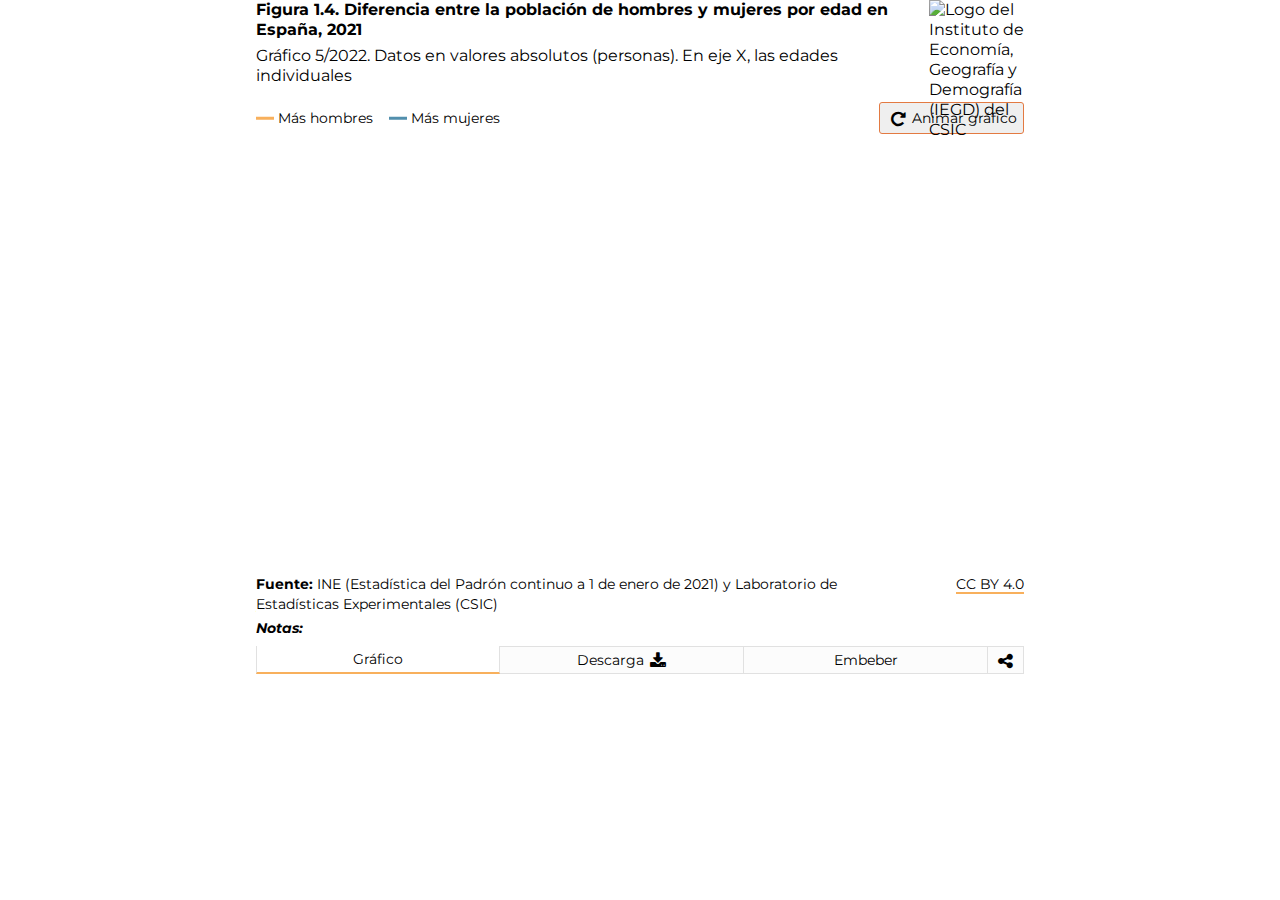
==== docs/index.html @ 50dc1cd7 "Cambio numeración" ====
<!DOCTYPE html><html lang=en><head><meta charset=UTF-8><meta name=viewport content="width=device-width,initial-scale=1,maximum-scale=1"><title>Informe 2022: El perfil de las personas mayores en España</title><meta name=mrf-extractable content=false><meta property=og:image content=""><meta property=og:title content="Informe 2022: El perfil de las personas mayores en España"><meta property=og:description content="Informe 2022: El perfil de las personas mayores en España"><meta property=og:image content=https://raw.githubusercontent.com/CarlosMunozDiazCSIC/informe_perfil_mayores_2022_demografia_1_4/main/pre/cchs.png><link rel=stylesheet href=https://cdnjs.cloudflare.com/ajax/libs/font-awesome/4.7.0/css/font-awesome.min.css><link href="https://fonts.googleapis.com/css2?family=Montserrat:ital,wght@0,100;0,300;0,400;0,500;0,600;0,700;1,300;1,400;1,500;1,600;1,700&display=swap" rel=stylesheet><link href=main.9aab94c2623fbf57d03c.css rel=stylesheet></head><body><div class=container><div class=main><section class="content b-chart active" id=chartBlock><div class=b-title><h1 class=title>Figura 1.4. Diferencia entre la población de hombres y mujeres por edad en España, 2021</h1><h2 class=subtitle>Gráfico 5/2022. Datos en valores absolutos (personas). En eje X, las edades individuales</h2></div><div class=chart__logics><div class=chart__legend><span class="chart__legend--item primary_1">Más hombres</span> <span class="chart__legend--item comp_1">Más mujeres</span></div><div class=chart__animate id=replay><button class="btn btn__animate"><i class="fa fa--share fa-repeat" aria-hidden=true></i> <span>Animar gráfico</span></button></div></div><div class=chart__viz id=chart></div><div class=chart__footer><div class=chart__source><p class=chart__source--data><span>Fuente: </span><span id=data-source>INE (Estadística del Padrón continuo a 1 de enero de 2021)</span> y Laboratorio de Estadísticas Experimentales (CSIC)</p><p class=chart__source--copyright><a class=link href=https://creativecommons.org/licenses/by/4.0/deed.en_US target=_blank>CC BY 4.0</a></p></div><p class=chart__note><span>Notas: </span><span id=data-note></span></p></div><div class=logo><img src=https://raw.githubusercontent.com/CarlosMunozDiazCSIC/informe_perfil_mayores_2022_demografia_1_4/main/pre/iegd_logo.png alt="Logo del Instituto de Economía, Geografía y Demografía (IEGD) del CSIC" width=100% height=100%></div></section><section class="content b-data"><div class=b-title><h1 class=title>Repositorio de código, de datos y posibilidad de descarga como imagen estática</h1></div><p class=text__header>Descarga de datos</p><p class=text__paragraph>Los datos procesados en esta visualización los puede encontrar en <a class=link href=https://github.com/CarlosMunozDiazCSIC/informe_perfil_mayores_2022_demografia_1_4 target=_blank>este repositorio de Github</a>.</p><p class=text__paragraph>Si desea descargarlos, puede hacerlo desde <a class=link href=https://raw.githubusercontent.com/CarlosMunozDiazCSIC/informe_perfil_mayores_2022_demografia_1_4/main/data/diferencias_hombres_mujeres_2021.csv target=_blank>aquí</a>.</p><p class=text__header>Descargar como PNG</p><p class=text__paragraph>También puede descargar el gráfico como una imagen .png haciendo click <button class=btn_share id=pngImage>aquí</button></p><p class=text__paragraph>El gráfico se descargará con los últimos filtros que haya utilizado.</p><p class=text__paragraph>Es conveniente advertir que, tras hacer una modificación de filtros, debe esperar unos segundos (entre 5 Y 10) para que se renderice correctamente el bloque y pueda descargar la imagen de forma satisfactoria.</p></section><section class="content b-iframes"><div class=b-title><h1 class=title>Uso del iframe en sitios web</h1></div><p class=text__header>Embeber iframe con alto dinámico</p><p class=text__paragraph>A la hora de utilizar la visualización dentro de un iframe y poder visualizarla de forma responsiva, este desarrollo se sirve de la librería <a class=link href=http://blog.apps.npr.org/pym.js/ target=_blank>Pym.js</a>, que modifica de forma dinámica la altura de los iframes.</p><p class=text__paragraph>Si su sitio web acepta el uso de librerías de terceros, como es el caso de Pym.js, y desea disponer la opción responsiva de esta visualización, copie el siguiente código:</p><textarea class=text__iframe disabled="" id=iframe-responsive></textarea><p class=text__header>Embeber iframe con alto fijo</p><p class=text__paragraph>Si su sitio web no acepta iframes responsivos, puede utilizar el siguiente código con altura fija. En algunos gráficos del informe (tablas y visualizaciones largas en vertical) es posible que exista scroll vertical al incrustar el iframe en su página web.</p><p class=text__paragraph>Si desea integrar esta visualización en su propia página, puede hacerlo copiando el siguiente código:</p><textarea class=text__iframe disabled="" id=iframe-fixed></textarea></section><section class="content b-rrss"><div class=b-title><h1 class=title>Compartir en redes sociales</h1></div><p class=text__paragraph>Existe la posibilidad de compartir la visualización a través de las redes sociales. Puede hacerlo clicando en alguno de los siguientes iconos:</p><div class=rrss><a href=# class="fa fa-facebook" id=shareFB target=_blank></a> <a href=# class="fa fa-twitter" id=shareTW target=_blank></a> <a href=# class="fa fa-linkedin" id=shareLK target=_blank></a> <a href=# class="fa fa-whatsapp" id=shareWA target=_blank></a></div></section></div><nav class=tabs><ul class=l-tabs><li class="tab active" data-target=b-chart>Gráfico</li><li class=tab data-target=b-data>Descarga&nbsp;<i class="fa fa--share fa-download"></i></li><li class=tab data-target=b-iframes>Embeber</li><li class="tab tab--rrss" data-target=b-rrss><i class="fa fa--share fa-share-alt"></i></li></ul></nav><div class=chart__tooltip id=tooltip><p class=chart__tooltip--title></p><p class=chart__tooltip--text></p></div></div><script src=https://pym.nprapps.org/pym.v1.min.js></script><script>const pymChild=new pym.Child;let isChartActive=!1</script><script src=main.7a04987b11f30f5a6bff.js></script></body></html>
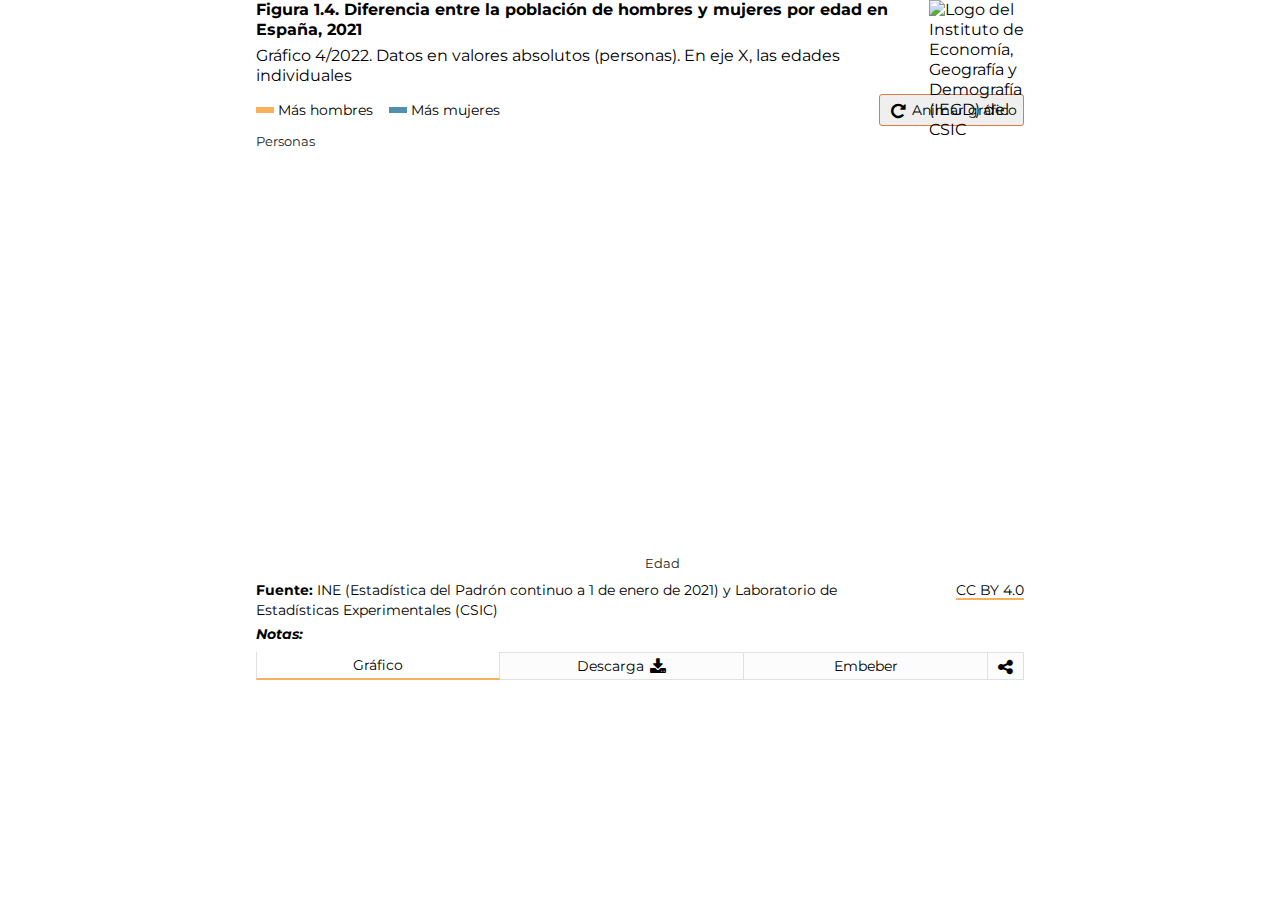
==== commit d5a1eca6: "Primer desarrollo serio terminado" ====
--- a/docs/index.html
+++ b/docs/index.html
@@ -1 +1 @@
-<!DOCTYPE html><html lang=en><head><meta charset=UTF-8><meta name=viewport content="width=device-width,initial-scale=1,maximum-scale=1"><title>Informe 2022: El perfil de las personas mayores en España</title><meta name=mrf-extractable content=false><meta property=og:image content=""><meta property=og:title content="Informe 2022: El perfil de las personas mayores en España"><meta property=og:description content="Informe 2022: El perfil de las personas mayores en España"><meta property=og:image content=https://raw.githubusercontent.com/CarlosMunozDiazCSIC/informe_perfil_mayores_2022_demografia_1_4/main/pre/cchs.png><link rel=stylesheet href=https://cdnjs.cloudflare.com/ajax/libs/font-awesome/4.7.0/css/font-awesome.min.css><link href="https://fonts.googleapis.com/css2?family=Montserrat:ital,wght@0,100;0,300;0,400;0,500;0,600;0,700;1,300;1,400;1,500;1,600;1,700&display=swap" rel=stylesheet><link href=main.9aab94c2623fbf57d03c.css rel=stylesheet></head><body><div class=container><div class=main><section class="content b-chart active" id=chartBlock><div class=b-title><h1 class=title>Figura 1.4. Diferencia entre la población de hombres y mujeres por edad en España, 2021</h1><h2 class=subtitle>Gráfico 5/2022. Datos en valores absolutos (personas). En eje X, las edades individuales</h2></div><div class=chart__logics><div class=chart__legend><span class="chart__legend--item primary_1">Más hombres</span> <span class="chart__legend--item comp_1">Más mujeres</span></div><div class=chart__animate id=replay><button class="btn btn__animate"><i class="fa fa--share fa-repeat" aria-hidden=true></i> <span>Animar gráfico</span></button></div></div><div class=chart__viz id=chart></div><div class=chart__footer><div class=chart__source><p class=chart__source--data><span>Fuente: </span><span id=data-source>INE (Estadística del Padrón continuo a 1 de enero de 2021)</span> y Laboratorio de Estadísticas Experimentales (CSIC)</p><p class=chart__source--copyright><a class=link href=https://creativecommons.org/licenses/by/4.0/deed.en_US target=_blank>CC BY 4.0</a></p></div><p class=chart__note><span>Notas: </span><span id=data-note></span></p></div><div class=logo><img src=https://raw.githubusercontent.com/CarlosMunozDiazCSIC/informe_perfil_mayores_2022_demografia_1_4/main/pre/iegd_logo.png alt="Logo del Instituto de Economía, Geografía y Demografía (IEGD) del CSIC" width=100% height=100%></div></section><section class="content b-data"><div class=b-title><h1 class=title>Repositorio de código, de datos y posibilidad de descarga como imagen estática</h1></div><p class=text__header>Descarga de datos</p><p class=text__paragraph>Los datos procesados en esta visualización los puede encontrar en <a class=link href=https://github.com/CarlosMunozDiazCSIC/informe_perfil_mayores_2022_demografia_1_4 target=_blank>este repositorio de Github</a>.</p><p class=text__paragraph>Si desea descargarlos, puede hacerlo desde <a class=link href=https://raw.githubusercontent.com/CarlosMunozDiazCSIC/informe_perfil_mayores_2022_demografia_1_4/main/data/diferencias_hombres_mujeres_2021.csv target=_blank>aquí</a>.</p><p class=text__header>Descargar como PNG</p><p class=text__paragraph>También puede descargar el gráfico como una imagen .png haciendo click <button class=btn_share id=pngImage>aquí</button></p><p class=text__paragraph>El gráfico se descargará con los últimos filtros que haya utilizado.</p><p class=text__paragraph>Es conveniente advertir que, tras hacer una modificación de filtros, debe esperar unos segundos (entre 5 Y 10) para que se renderice correctamente el bloque y pueda descargar la imagen de forma satisfactoria.</p></section><section class="content b-iframes"><div class=b-title><h1 class=title>Uso del iframe en sitios web</h1></div><p class=text__header>Embeber iframe con alto dinámico</p><p class=text__paragraph>A la hora de utilizar la visualización dentro de un iframe y poder visualizarla de forma responsiva, este desarrollo se sirve de la librería <a class=link href=http://blog.apps.npr.org/pym.js/ target=_blank>Pym.js</a>, que modifica de forma dinámica la altura de los iframes.</p><p class=text__paragraph>Si su sitio web acepta el uso de librerías de terceros, como es el caso de Pym.js, y desea disponer la opción responsiva de esta visualización, copie el siguiente código:</p><textarea class=text__iframe disabled="" id=iframe-responsive></textarea><p class=text__header>Embeber iframe con alto fijo</p><p class=text__paragraph>Si su sitio web no acepta iframes responsivos, puede utilizar el siguiente código con altura fija. En algunos gráficos del informe (tablas y visualizaciones largas en vertical) es posible que exista scroll vertical al incrustar el iframe en su página web.</p><p class=text__paragraph>Si desea integrar esta visualización en su propia página, puede hacerlo copiando el siguiente código:</p><textarea class=text__iframe disabled="" id=iframe-fixed></textarea></section><section class="content b-rrss"><div class=b-title><h1 class=title>Compartir en redes sociales</h1></div><p class=text__paragraph>Existe la posibilidad de compartir la visualización a través de las redes sociales. Puede hacerlo clicando en alguno de los siguientes iconos:</p><div class=rrss><a href=# class="fa fa-facebook" id=shareFB target=_blank></a> <a href=# class="fa fa-twitter" id=shareTW target=_blank></a> <a href=# class="fa fa-linkedin" id=shareLK target=_blank></a> <a href=# class="fa fa-whatsapp" id=shareWA target=_blank></a></div></section></div><nav class=tabs><ul class=l-tabs><li class="tab active" data-target=b-chart>Gráfico</li><li class=tab data-target=b-data>Descarga&nbsp;<i class="fa fa--share fa-download"></i></li><li class=tab data-target=b-iframes>Embeber</li><li class="tab tab--rrss" data-target=b-rrss><i class="fa fa--share fa-share-alt"></i></li></ul></nav><div class=chart__tooltip id=tooltip><p class=chart__tooltip--title></p><p class=chart__tooltip--text></p></div></div><script src=https://pym.nprapps.org/pym.v1.min.js></script><script>const pymChild=new pym.Child;let isChartActive=!1</script><script src=main.7a04987b11f30f5a6bff.js></script></body></html>+<!DOCTYPE html><html lang=en><head><meta charset=UTF-8><meta name=viewport content="width=device-width,initial-scale=1,maximum-scale=1"><title>Informe 2022: El perfil de las personas mayores en España</title><meta name=mrf-extractable content=false><meta property=og:image content=""><meta property=og:title content="Informe 2022: El perfil de las personas mayores en España"><meta property=og:description content="Informe 2022: El perfil de las personas mayores en España"><meta property=og:image content=https://raw.githubusercontent.com/CarlosMunozDiazCSIC/informe_perfil_mayores_2022_demografia_1_4/main/pre/cchs.png><link rel=stylesheet href=https://cdnjs.cloudflare.com/ajax/libs/font-awesome/4.7.0/css/font-awesome.min.css><link href="https://fonts.googleapis.com/css2?family=Montserrat:ital,wght@0,100;0,300;0,400;0,500;0,600;0,700;1,300;1,400;1,500;1,600;1,700&display=swap" rel=stylesheet><link href=main.156cb36bdb3cc5ba8749.css rel=stylesheet></head><body><div class=container><div class=main><section class="content b-chart active" id=chartBlock><div class=b-title><h1 class=title>Figura 1.4. Diferencia entre la población de hombres y mujeres por edad en España, 2021</h1><h2 class=subtitle>Gráfico 4/2022. Datos en valores absolutos (personas). En eje X, las edades individuales</h2></div><div class=chart__logics><div class=chart__legend><span class="chart__legend--item primary_1">Más hombres</span> <span class="chart__legend--item comp_1">Más mujeres</span></div><div class=chart__animate id=replay><button class="btn btn__animate"><i class="fa fa--share fa-repeat" aria-hidden=true></i> <span>Animar gráfico</span></button></div></div><div class=chart__viz><div class=chart--y_text><p class=text__yaxis>Personas</p></div><div class=chart--viz id=chart></div><p class=text__xaxis id=texto-reactivo>Edad</p></div><div class=chart__footer><div class=chart__source><p class=chart__source--data><span>Fuente: </span><span id=data-source>INE (Estadística del Padrón continuo a 1 de enero de 2021)</span> y Laboratorio de Estadísticas Experimentales (CSIC)</p><p class=chart__source--copyright><a class=link href=https://creativecommons.org/licenses/by/4.0/deed.en_US target=_blank>CC BY 4.0</a></p></div><p class=chart__note><span>Notas: </span><span id=data-note></span></p></div><div class=logo><img src=https://raw.githubusercontent.com/CarlosMunozDiazCSIC/informe_perfil_mayores_2022_demografia_1_4/main/pre/iegd_logo.png alt="Logo del Instituto de Economía, Geografía y Demografía (IEGD) del CSIC" width=100% height=100%></div></section><section class="content b-data"><div class=b-title><h1 class=title>Repositorio de código, de datos y posibilidad de descarga como imagen estática</h1></div><p class=text__header>Descarga de datos</p><p class=text__paragraph>Los datos procesados en esta visualización los puede encontrar en <a class=link href=https://github.com/CarlosMunozDiazCSIC/informe_perfil_mayores_2022_demografia_1_4 target=_blank>este repositorio de Github</a>.</p><p class=text__paragraph>Si desea descargarlos, puede hacerlo desde <a class=link href=https://raw.githubusercontent.com/CarlosMunozDiazCSIC/informe_perfil_mayores_2022_demografia_1_4/main/data/diferencias_hombres_mujeres_2021.csv target=_blank>aquí</a>.</p><p class=text__header>Descargar como PNG</p><p class=text__paragraph>También puede descargar el gráfico como una imagen .png haciendo click <button class=btn_share id=pngImage>aquí</button></p><p class=text__paragraph>El gráfico se descargará con los últimos filtros que haya utilizado.</p><p class=text__paragraph>Es conveniente advertir que, tras hacer una modificación de filtros, debe esperar unos segundos (entre 5 Y 10) para que se renderice correctamente el bloque y pueda descargar la imagen de forma satisfactoria.</p></section><section class="content b-iframes"><div class=b-title><h1 class=title>Uso del iframe en sitios web</h1></div><p class=text__header>Embeber iframe con alto dinámico</p><p class=text__paragraph>A la hora de utilizar la visualización dentro de un iframe y poder visualizarla de forma responsiva, este desarrollo se sirve de la librería <a class=link href=http://blog.apps.npr.org/pym.js/ target=_blank>Pym.js</a>, que modifica de forma dinámica la altura de los iframes.</p><p class=text__paragraph>Si su sitio web acepta el uso de librerías de terceros, como es el caso de Pym.js, y desea disponer la opción responsiva de esta visualización, copie el siguiente código:</p><textarea class=text__iframe disabled="" id=iframe-responsive></textarea><p class=text__header>Embeber iframe con alto fijo</p><p class=text__paragraph>Si su sitio web no acepta iframes responsivos, puede utilizar el siguiente código con altura fija. En algunos gráficos del informe (tablas y visualizaciones largas en vertical) es posible que exista scroll vertical al incrustar el iframe en su página web.</p><p class=text__paragraph>Si desea integrar esta visualización en su propia página, puede hacerlo copiando el siguiente código:</p><textarea class=text__iframe disabled="" id=iframe-fixed></textarea></section><section class="content b-rrss"><div class=b-title><h1 class=title>Compartir en redes sociales</h1></div><p class=text__paragraph>Existe la posibilidad de compartir la visualización a través de las redes sociales. Puede hacerlo clicando en alguno de los siguientes iconos:</p><div class=rrss><a href=# class="fa fa-facebook" id=shareFB target=_blank></a> <a href=# class="fa fa-twitter" id=shareTW target=_blank></a> <a href=# class="fa fa-linkedin" id=shareLK target=_blank></a> <a href=# class="fa fa-whatsapp" id=shareWA target=_blank></a></div></section></div><nav class=tabs><ul class=l-tabs><li class="tab active" data-target=b-chart>Gráfico</li><li class=tab data-target=b-data>Descarga&nbsp;<i class="fa fa--share fa-download"></i></li><li class=tab data-target=b-iframes>Embeber</li><li class="tab tab--rrss" data-target=b-rrss><i class="fa fa--share fa-share-alt"></i></li></ul></nav><div class=chart__tooltip id=tooltip></div></div><script src=https://pym.nprapps.org/pym.v1.min.js></script><script>const pymChild=new pym.Child;let isChartActive=!1</script><script src=main.7e42168b0b47eb7a1ad7.js></script></body></html>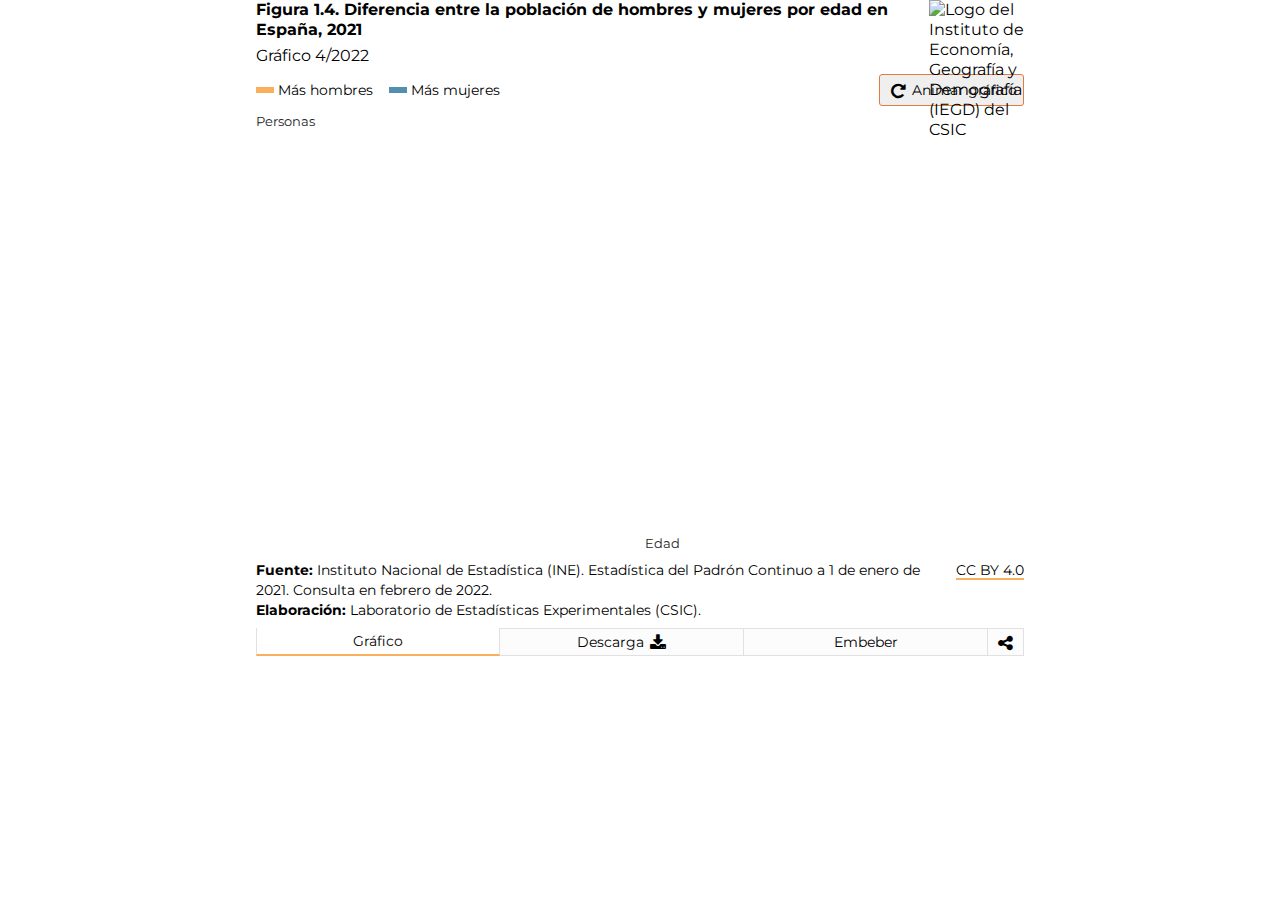
==== commit a90bfcf8: "Mejora en fuente de datos" ====
--- a/docs/index.html
+++ b/docs/index.html
@@ -1 +1 @@
-<!DOCTYPE html><html lang=en><head><meta charset=UTF-8><meta name=viewport content="width=device-width,initial-scale=1,maximum-scale=1"><title>Informe 2022: El perfil de las personas mayores en España</title><meta name=mrf-extractable content=false><meta property=og:image content=""><meta property=og:title content="Informe 2022: El perfil de las personas mayores en España"><meta property=og:description content="Informe 2022: El perfil de las personas mayores en España"><meta property=og:image content=https://raw.githubusercontent.com/CarlosMunozDiazCSIC/informe_perfil_mayores_2022_demografia_1_4/main/pre/cchs.png><link rel=stylesheet href=https://cdnjs.cloudflare.com/ajax/libs/font-awesome/4.7.0/css/font-awesome.min.css><link href="https://fonts.googleapis.com/css2?family=Montserrat:ital,wght@0,100;0,300;0,400;0,500;0,600;0,700;1,300;1,400;1,500;1,600;1,700&display=swap" rel=stylesheet><link href=main.156cb36bdb3cc5ba8749.css rel=stylesheet></head><body><div class=container><div class=main><section class="content b-chart active" id=chartBlock><div class=b-title><h1 class=title>Figura 1.4. Diferencia entre la población de hombres y mujeres por edad en España, 2021</h1><h2 class=subtitle>Gráfico 4/2022. Datos en valores absolutos (personas). En eje X, las edades individuales</h2></div><div class=chart__logics><div class=chart__legend><span class="chart__legend--item primary_1">Más hombres</span> <span class="chart__legend--item comp_1">Más mujeres</span></div><div class=chart__animate id=replay><button class="btn btn__animate"><i class="fa fa--share fa-repeat" aria-hidden=true></i> <span>Animar gráfico</span></button></div></div><div class=chart__viz><div class=chart--y_text><p class=text__yaxis>Personas</p></div><div class=chart--viz id=chart></div><p class=text__xaxis id=texto-reactivo>Edad</p></div><div class=chart__footer><div class=chart__source><p class=chart__source--data><span>Fuente: </span><span id=data-source>INE (Estadística del Padrón continuo a 1 de enero de 2021)</span> y Laboratorio de Estadísticas Experimentales (CSIC)</p><p class=chart__source--copyright><a class=link href=https://creativecommons.org/licenses/by/4.0/deed.en_US target=_blank>CC BY 4.0</a></p></div><p class=chart__note><span>Notas: </span><span id=data-note></span></p></div><div class=logo><img src=https://raw.githubusercontent.com/CarlosMunozDiazCSIC/informe_perfil_mayores_2022_demografia_1_4/main/pre/iegd_logo.png alt="Logo del Instituto de Economía, Geografía y Demografía (IEGD) del CSIC" width=100% height=100%></div></section><section class="content b-data"><div class=b-title><h1 class=title>Repositorio de código, de datos y posibilidad de descarga como imagen estática</h1></div><p class=text__header>Descarga de datos</p><p class=text__paragraph>Los datos procesados en esta visualización los puede encontrar en <a class=link href=https://github.com/CarlosMunozDiazCSIC/informe_perfil_mayores_2022_demografia_1_4 target=_blank>este repositorio de Github</a>.</p><p class=text__paragraph>Si desea descargarlos, puede hacerlo desde <a class=link href=https://raw.githubusercontent.com/CarlosMunozDiazCSIC/informe_perfil_mayores_2022_demografia_1_4/main/data/diferencias_hombres_mujeres_2021.csv target=_blank>aquí</a>.</p><p class=text__header>Descargar como PNG</p><p class=text__paragraph>También puede descargar el gráfico como una imagen .png haciendo click <button class=btn_share id=pngImage>aquí</button></p><p class=text__paragraph>El gráfico se descargará con los últimos filtros que haya utilizado.</p><p class=text__paragraph>Es conveniente advertir que, tras hacer una modificación de filtros, debe esperar unos segundos (entre 5 Y 10) para que se renderice correctamente el bloque y pueda descargar la imagen de forma satisfactoria.</p></section><section class="content b-iframes"><div class=b-title><h1 class=title>Uso del iframe en sitios web</h1></div><p class=text__header>Embeber iframe con alto dinámico</p><p class=text__paragraph>A la hora de utilizar la visualización dentro de un iframe y poder visualizarla de forma responsiva, este desarrollo se sirve de la librería <a class=link href=http://blog.apps.npr.org/pym.js/ target=_blank>Pym.js</a>, que modifica de forma dinámica la altura de los iframes.</p><p class=text__paragraph>Si su sitio web acepta el uso de librerías de terceros, como es el caso de Pym.js, y desea disponer la opción responsiva de esta visualización, copie el siguiente código:</p><textarea class=text__iframe disabled="" id=iframe-responsive></textarea><p class=text__header>Embeber iframe con alto fijo</p><p class=text__paragraph>Si su sitio web no acepta iframes responsivos, puede utilizar el siguiente código con altura fija. En algunos gráficos del informe (tablas y visualizaciones largas en vertical) es posible que exista scroll vertical al incrustar el iframe en su página web.</p><p class=text__paragraph>Si desea integrar esta visualización en su propia página, puede hacerlo copiando el siguiente código:</p><textarea class=text__iframe disabled="" id=iframe-fixed></textarea></section><section class="content b-rrss"><div class=b-title><h1 class=title>Compartir en redes sociales</h1></div><p class=text__paragraph>Existe la posibilidad de compartir la visualización a través de las redes sociales. Puede hacerlo clicando en alguno de los siguientes iconos:</p><div class=rrss><a href=# class="fa fa-facebook" id=shareFB target=_blank></a> <a href=# class="fa fa-twitter" id=shareTW target=_blank></a> <a href=# class="fa fa-linkedin" id=shareLK target=_blank></a> <a href=# class="fa fa-whatsapp" id=shareWA target=_blank></a></div></section></div><nav class=tabs><ul class=l-tabs><li class="tab active" data-target=b-chart>Gráfico</li><li class=tab data-target=b-data>Descarga&nbsp;<i class="fa fa--share fa-download"></i></li><li class=tab data-target=b-iframes>Embeber</li><li class="tab tab--rrss" data-target=b-rrss><i class="fa fa--share fa-share-alt"></i></li></ul></nav><div class=chart__tooltip id=tooltip></div></div><script src=https://pym.nprapps.org/pym.v1.min.js></script><script>const pymChild=new pym.Child;let isChartActive=!1</script><script src=main.7e42168b0b47eb7a1ad7.js></script></body></html>+<!DOCTYPE html><html lang=en><head><meta charset=UTF-8><meta name=viewport content="width=device-width,initial-scale=1,maximum-scale=1"><title>Informe 2022: El perfil de las personas mayores en España</title><meta name=mrf-extractable content=false><meta property=og:image content=""><meta property=og:title content="Informe 2022: El perfil de las personas mayores en España"><meta property=og:description content="Informe 2022: El perfil de las personas mayores en España"><meta property=og:image content=https://raw.githubusercontent.com/CarlosMunozDiazCSIC/informe_perfil_mayores_2022_demografia_1_4/main/pre/iegd_logo.png><link rel=stylesheet href=https://cdnjs.cloudflare.com/ajax/libs/font-awesome/4.7.0/css/font-awesome.min.css><link href="https://fonts.googleapis.com/css2?family=Montserrat:ital,wght@0,100;0,300;0,400;0,500;0,600;0,700;1,300;1,400;1,500;1,600;1,700&display=swap" rel=stylesheet><link href=main.f1216a79fd066b55805c.css rel=stylesheet></head><body><div class=container><div class=main><section class="content b-chart active" id=chartBlock><div class=b-title><h1 class=title>Figura 1.4. Diferencia entre la población de hombres y mujeres por edad en España, 2021</h1><h2 class=subtitle>Gráfico 4/2022</h2></div><div class=chart__logics><div class=chart__legend><span class="chart__legend--item primary_1">Más hombres</span> <span class="chart__legend--item comp_1">Más mujeres</span></div><div class=chart__animate id=replay><button class="btn btn__animate"><i class="fa fa--share fa-repeat" aria-hidden=true></i> <span>Animar gráfico</span></button></div></div><div class=chart__viz><div class=chart--y_text><p class=text__yaxis>Personas</p></div><div class=chart--viz id=chart></div><p class=text__xaxis id=texto-reactivo>Edad</p></div><div class=chart__footer><div class=chart__source><div class=chart__source--info><p class=chart__source--data><span>Fuente: </span>Instituto Nacional de Estadística (INE). Estadística del Padrón Continuo a 1 de enero de 2021. Consulta en febrero de 2022.</p><p class=chart__source--elab><span>Elaboración: </span>Laboratorio de Estadísticas Experimentales (CSIC).</p></div><p class=chart__source--copyright><a class=link href=https://creativecommons.org/licenses/by/4.0/deed.en_US target=_blank>CC BY 4.0</a></p></div></div><div class=logo><img src=https://raw.githubusercontent.com/CarlosMunozDiazCSIC/informe_perfil_mayores_2022_demografia_1_4/main/pre/iegd_logo.png alt="Logo del Instituto de Economía, Geografía y Demografía (IEGD) del CSIC" width=100% height=100%></div></section><section class="content b-data"><div class=b-title><h1 class=title>Repositorio de código, de datos y posibilidad de descarga como imagen estática</h1></div><p class=text__header>Descarga de datos</p><p class=text__paragraph>Los datos procesados en esta visualización los puede encontrar en <a class=link href=https://github.com/CarlosMunozDiazCSIC/informe_perfil_mayores_2022_demografia_1_4 target=_blank>este repositorio de Github</a>.</p><p class=text__paragraph>Si desea descargarlos, puede hacerlo desde <a class=link href=https://raw.githubusercontent.com/CarlosMunozDiazCSIC/informe_perfil_mayores_2022_demografia_1_4/main/data/diferencias_hombres_mujeres_2021.csv target=_blank>aquí</a>.</p><p class=text__header>Descargar como PNG</p><p class=text__paragraph>También puede descargar el gráfico como una imagen .png haciendo click <button class=btn_share id=pngImage>aquí</button></p><p class=text__paragraph>El gráfico se descargará con los últimos filtros que haya utilizado.</p><p class=text__paragraph>Es conveniente advertir que, tras hacer una modificación de filtros, debe esperar unos segundos (entre 6 y 10) para que se renderice correctamente el bloque y pueda descargar la imagen de forma satisfactoria.</p></section><section class="content b-iframes"><div class=b-title><h1 class=title>Uso del iframe en sitios web</h1></div><p class=text__header>Embeber iframe con alto dinámico</p><p class=text__paragraph>A la hora de utilizar la visualización dentro de un iframe y poder visualizarla de forma responsiva, este desarrollo se sirve de la librería <a class=link href=http://blog.apps.npr.org/pym.js/ target=_blank>Pym.js</a>, que modifica de forma dinámica la altura de los iframes.</p><p class=text__paragraph>Si su sitio web acepta el uso de librerías de terceros, como es el caso de Pym.js, y desea disponer la opción responsiva de esta visualización, copie el siguiente código:</p><textarea class=text__iframe disabled="" id=iframe-responsive></textarea><p class=text__header>Embeber iframe con alto fijo</p><p class=text__paragraph>Si su sitio web no acepta iframes responsivos, puede utilizar el siguiente código con altura fija. Es posible que exista scroll vertical al incrustar el iframe en su página web.</p><p class=text__paragraph>Si desea integrar esta visualización en su propia página, puede hacerlo copiando el siguiente código:</p><textarea class=text__iframe disabled="" id=iframe-fixed></textarea></section><section class="content b-rrss"><div class=b-title><h1 class=title>Compartir en redes sociales</h1></div><p class=text__paragraph>Existe la posibilidad de compartir la visualización a través de las redes sociales. Puede hacerlo clicando en alguno de los siguientes iconos:</p><div class=rrss><a href=# class="fa fa-facebook" id=shareFB target=_blank></a> <a href=# class="fa fa-twitter" id=shareTW target=_blank></a> <a href=# class="fa fa-linkedin" id=shareLK target=_blank></a> <a href=# class="fa fa-whatsapp" id=shareWA target=_blank></a></div></section></div><nav class=tabs><ul class=l-tabs><li class="tab active" data-target=b-chart>Gráfico</li><li class=tab data-target=b-data>Descarga&nbsp;<i class="fa fa--share fa-download"></i></li><li class=tab data-target=b-iframes>Embeber</li><li class="tab tab--rrss" data-target=b-rrss><i class="fa fa--share fa-share-alt"></i></li></ul></nav><div class=chart__tooltip id=tooltip></div></div><script src=https://pym.nprapps.org/pym.v1.min.js></script><script>const pymChild=new pym.Child;let isChartActive=!1</script><script src=main.4f32a547432015a99390.js></script></body></html>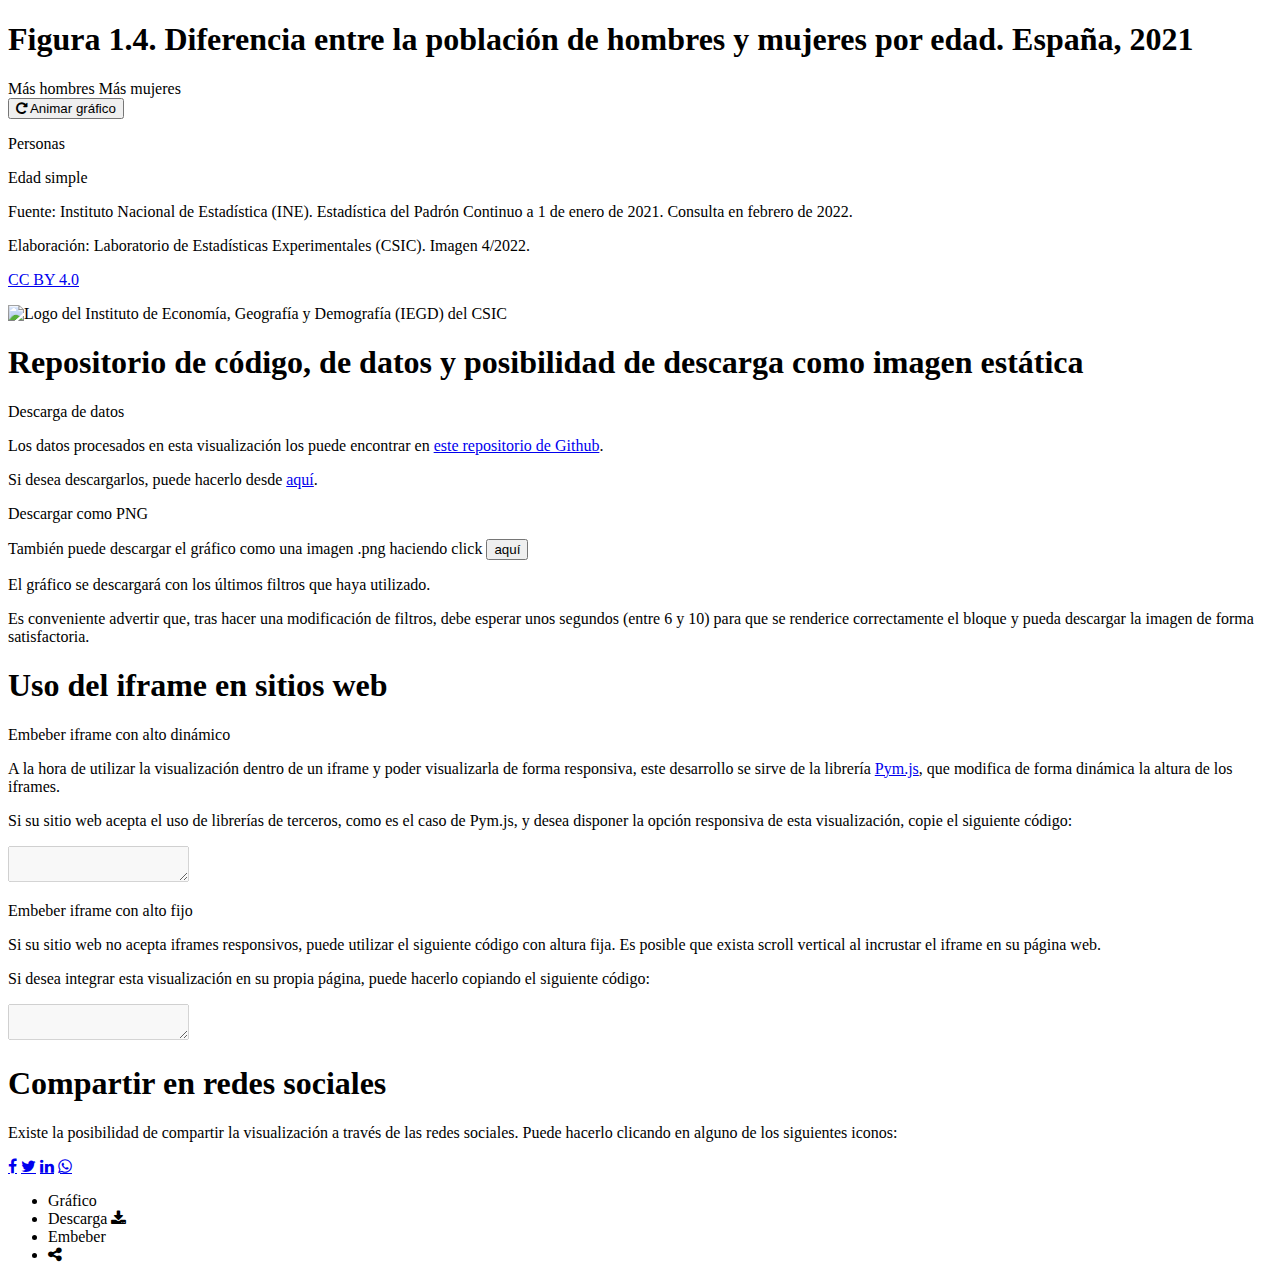
==== commit 0b5c03c2: "Cambio en datos y eje X" ====
--- a/docs/index.html
+++ b/docs/index.html
@@ -1 +1 @@
-<!DOCTYPE html><html lang=en><head><meta charset=UTF-8><meta name=viewport content="width=device-width,initial-scale=1,maximum-scale=1"><title>Informe 2022: El perfil de las personas mayores en España</title><meta name=mrf-extractable content=false><meta property=og:image content=""><meta property=og:title content="Informe 2022: El perfil de las personas mayores en España"><meta property=og:description content="Informe 2022: El perfil de las personas mayores en España"><meta property=og:image content=https://raw.githubusercontent.com/CarlosMunozDiazCSIC/informe_perfil_mayores_2022_demografia_1_4/main/pre/iegd_logo.png><link rel=stylesheet href=https://cdnjs.cloudflare.com/ajax/libs/font-awesome/4.7.0/css/font-awesome.min.css><link href="https://fonts.googleapis.com/css2?family=Montserrat:ital,wght@0,100;0,300;0,400;0,500;0,600;0,700;1,300;1,400;1,500;1,600;1,700&display=swap" rel=stylesheet><link href=main.f1216a79fd066b55805c.css rel=stylesheet></head><body><div class=container><div class=main><section class="content b-chart active" id=chartBlock><div class=b-title><h1 class=title>Figura 1.4. Diferencia entre la población de hombres y mujeres por edad en España, 2021</h1><h2 class=subtitle>Gráfico 4/2022</h2></div><div class=chart__logics><div class=chart__legend><span class="chart__legend--item primary_1">Más hombres</span> <span class="chart__legend--item comp_1">Más mujeres</span></div><div class=chart__animate id=replay><button class="btn btn__animate"><i class="fa fa--share fa-repeat" aria-hidden=true></i> <span>Animar gráfico</span></button></div></div><div class=chart__viz><div class=chart--y_text><p class=text__yaxis>Personas</p></div><div class=chart--viz id=chart></div><p class=text__xaxis id=texto-reactivo>Edad</p></div><div class=chart__footer><div class=chart__source><div class=chart__source--info><p class=chart__source--data><span>Fuente: </span>Instituto Nacional de Estadística (INE). Estadística del Padrón Continuo a 1 de enero de 2021. Consulta en febrero de 2022.</p><p class=chart__source--elab><span>Elaboración: </span>Laboratorio de Estadísticas Experimentales (CSIC).</p></div><p class=chart__source--copyright><a class=link href=https://creativecommons.org/licenses/by/4.0/deed.en_US target=_blank>CC BY 4.0</a></p></div></div><div class=logo><img src=https://raw.githubusercontent.com/CarlosMunozDiazCSIC/informe_perfil_mayores_2022_demografia_1_4/main/pre/iegd_logo.png alt="Logo del Instituto de Economía, Geografía y Demografía (IEGD) del CSIC" width=100% height=100%></div></section><section class="content b-data"><div class=b-title><h1 class=title>Repositorio de código, de datos y posibilidad de descarga como imagen estática</h1></div><p class=text__header>Descarga de datos</p><p class=text__paragraph>Los datos procesados en esta visualización los puede encontrar en <a class=link href=https://github.com/CarlosMunozDiazCSIC/informe_perfil_mayores_2022_demografia_1_4 target=_blank>este repositorio de Github</a>.</p><p class=text__paragraph>Si desea descargarlos, puede hacerlo desde <a class=link href=https://raw.githubusercontent.com/CarlosMunozDiazCSIC/informe_perfil_mayores_2022_demografia_1_4/main/data/diferencias_hombres_mujeres_2021.csv target=_blank>aquí</a>.</p><p class=text__header>Descargar como PNG</p><p class=text__paragraph>También puede descargar el gráfico como una imagen .png haciendo click <button class=btn_share id=pngImage>aquí</button></p><p class=text__paragraph>El gráfico se descargará con los últimos filtros que haya utilizado.</p><p class=text__paragraph>Es conveniente advertir que, tras hacer una modificación de filtros, debe esperar unos segundos (entre 6 y 10) para que se renderice correctamente el bloque y pueda descargar la imagen de forma satisfactoria.</p></section><section class="content b-iframes"><div class=b-title><h1 class=title>Uso del iframe en sitios web</h1></div><p class=text__header>Embeber iframe con alto dinámico</p><p class=text__paragraph>A la hora de utilizar la visualización dentro de un iframe y poder visualizarla de forma responsiva, este desarrollo se sirve de la librería <a class=link href=http://blog.apps.npr.org/pym.js/ target=_blank>Pym.js</a>, que modifica de forma dinámica la altura de los iframes.</p><p class=text__paragraph>Si su sitio web acepta el uso de librerías de terceros, como es el caso de Pym.js, y desea disponer la opción responsiva de esta visualización, copie el siguiente código:</p><textarea class=text__iframe disabled="" id=iframe-responsive></textarea><p class=text__header>Embeber iframe con alto fijo</p><p class=text__paragraph>Si su sitio web no acepta iframes responsivos, puede utilizar el siguiente código con altura fija. Es posible que exista scroll vertical al incrustar el iframe en su página web.</p><p class=text__paragraph>Si desea integrar esta visualización en su propia página, puede hacerlo copiando el siguiente código:</p><textarea class=text__iframe disabled="" id=iframe-fixed></textarea></section><section class="content b-rrss"><div class=b-title><h1 class=title>Compartir en redes sociales</h1></div><p class=text__paragraph>Existe la posibilidad de compartir la visualización a través de las redes sociales. Puede hacerlo clicando en alguno de los siguientes iconos:</p><div class=rrss><a href=# class="fa fa-facebook" id=shareFB target=_blank></a> <a href=# class="fa fa-twitter" id=shareTW target=_blank></a> <a href=# class="fa fa-linkedin" id=shareLK target=_blank></a> <a href=# class="fa fa-whatsapp" id=shareWA target=_blank></a></div></section></div><nav class=tabs><ul class=l-tabs><li class="tab active" data-target=b-chart>Gráfico</li><li class=tab data-target=b-data>Descarga&nbsp;<i class="fa fa--share fa-download"></i></li><li class=tab data-target=b-iframes>Embeber</li><li class="tab tab--rrss" data-target=b-rrss><i class="fa fa--share fa-share-alt"></i></li></ul></nav><div class=chart__tooltip id=tooltip></div></div><script src=https://pym.nprapps.org/pym.v1.min.js></script><script>const pymChild=new pym.Child;let isChartActive=!1</script><script src=main.4f32a547432015a99390.js></script></body></html>+<!DOCTYPE html><html lang=en><head><meta charset=UTF-8><meta name=viewport content="width=device-width,initial-scale=1,maximum-scale=1"><title>Informe 2022: El perfil de las personas mayores en España</title><meta name=mrf-extractable content=false><meta property=og:image content=""><meta property=og:title content="Informe 2022: El perfil de las personas mayores en España"><meta property=og:description content="Informe 2022: El perfil de las personas mayores en España"><meta property=og:image content=https://raw.githubusercontent.com/CarlosMunozDiazCSIC/informe_perfil_mayores_2022_demografia_1_4/main/pre/iegd_logo.png><link rel=stylesheet href=https://cdnjs.cloudflare.com/ajax/libs/font-awesome/4.7.0/css/font-awesome.min.css><link href="https://fonts.googleapis.com/css2?family=Montserrat:ital,wght@0,100;0,300;0,400;0,500;0,600;0,700;1,300;1,400;1,500;1,600;1,700&display=swap" rel=stylesheet><link href=main.0bd0bcd4acb2b0ab6783.css rel=stylesheet></head><body><div class=container><div class=main><section class="content b-chart active" id=chartBlock><div class=b-title><h1 class=title>Figura 1.4. Diferencia entre la población de hombres y mujeres por edad. España, 2021</h1><h2 class=subtitle></h2></div><div class=chart__logics><div class=chart__legend><span class="chart__legend--item primary_1">Más hombres</span> <span class="chart__legend--item comp_1">Más mujeres</span></div><div class=chart__animate id=replay><button class="btn btn__animate"><i class="fa fa--share fa-repeat" aria-hidden=true></i> <span>Animar gráfico</span></button></div></div><div class=chart__viz><div class=chart--y_text><p class=text__yaxis>Personas</p></div><div class=chart--viz id=chart></div><p class=text__xaxis id=texto-reactivo>Edad simple</p></div><div class=chart__footer><div class=chart__source><div class=chart__source--info><p class=chart__source--data><span>Fuente: </span>Instituto Nacional de Estadística (INE). Estadística del Padrón Continuo a 1 de enero de 2021. Consulta en febrero de 2022.</p><p class=chart__source--elab><span>Elaboración: </span>Laboratorio de Estadísticas Experimentales (CSIC). Imagen 4/2022.</p></div><p class=chart__source--copyright><a class=link href=https://creativecommons.org/licenses/by/4.0/deed.en_US target=_blank>CC BY 4.0</a></p></div></div><div class=logo><img src=https://raw.githubusercontent.com/CarlosMunozDiazCSIC/informe_perfil_mayores_2022_demografia_1_4/main/pre/iegd_logo.png alt="Logo del Instituto de Economía, Geografía y Demografía (IEGD) del CSIC" width=100% height=100%></div></section><section class="content b-data"><div class=b-title><h1 class=title>Repositorio de código, de datos y posibilidad de descarga como imagen estática</h1></div><p class=text__header>Descarga de datos</p><p class=text__paragraph>Los datos procesados en esta visualización los puede encontrar en <a class=link href=https://github.com/CarlosMunozDiazCSIC/informe_perfil_mayores_2022_demografia_1_4 target=_blank>este repositorio de Github</a>.</p><p class=text__paragraph>Si desea descargarlos, puede hacerlo desde <a class=link href=https://raw.githubusercontent.com/CarlosMunozDiazCSIC/informe_perfil_mayores_2022_demografia_1_4/main/data/diferencias_hombres_mujeres_2021.csv target=_blank>aquí</a>.</p><p class=text__header>Descargar como PNG</p><p class=text__paragraph>También puede descargar el gráfico como una imagen .png haciendo click <button class=btn_share id=pngImage>aquí</button></p><p class=text__paragraph>El gráfico se descargará con los últimos filtros que haya utilizado.</p><p class=text__paragraph>Es conveniente advertir que, tras hacer una modificación de filtros, debe esperar unos segundos (entre 6 y 10) para que se renderice correctamente el bloque y pueda descargar la imagen de forma satisfactoria.</p></section><section class="content b-iframes"><div class=b-title><h1 class=title>Uso del iframe en sitios web</h1></div><p class=text__header>Embeber iframe con alto dinámico</p><p class=text__paragraph>A la hora de utilizar la visualización dentro de un iframe y poder visualizarla de forma responsiva, este desarrollo se sirve de la librería <a class=link href=http://blog.apps.npr.org/pym.js/ target=_blank>Pym.js</a>, que modifica de forma dinámica la altura de los iframes.</p><p class=text__paragraph>Si su sitio web acepta el uso de librerías de terceros, como es el caso de Pym.js, y desea disponer la opción responsiva de esta visualización, copie el siguiente código:</p><textarea class=text__iframe disabled="" id=iframe-responsive></textarea><p class=text__header>Embeber iframe con alto fijo</p><p class=text__paragraph>Si su sitio web no acepta iframes responsivos, puede utilizar el siguiente código con altura fija. Es posible que exista scroll vertical al incrustar el iframe en su página web.</p><p class=text__paragraph>Si desea integrar esta visualización en su propia página, puede hacerlo copiando el siguiente código:</p><textarea class=text__iframe disabled="" id=iframe-fixed></textarea></section><section class="content b-rrss"><div class=b-title><h1 class=title>Compartir en redes sociales</h1></div><p class=text__paragraph>Existe la posibilidad de compartir la visualización a través de las redes sociales. Puede hacerlo clicando en alguno de los siguientes iconos:</p><div class=rrss><a href=# class="fa fa-facebook" id=shareFB target=_blank></a> <a href=# class="fa fa-twitter" id=shareTW target=_blank></a> <a href=# class="fa fa-linkedin" id=shareLK target=_blank></a> <a href=# class="fa fa-whatsapp" id=shareWA target=_blank></a></div></section></div><nav class=tabs><ul class=l-tabs><li class="tab active" data-target=b-chart>Gráfico</li><li class=tab data-target=b-data>Descarga&nbsp;<i class="fa fa--share fa-download"></i></li><li class=tab data-target=b-iframes>Embeber</li><li class="tab tab--rrss" data-target=b-rrss><i class="fa fa--share fa-share-alt"></i></li></ul></nav><div class=chart__tooltip id=tooltip></div></div><script src=https://pym.nprapps.org/pym.v1.min.js></script><script>const pymChild=new pym.Child;let isChartActive=!1</script><script src=main.d97ab653d9d854e424ac.js></script></body></html>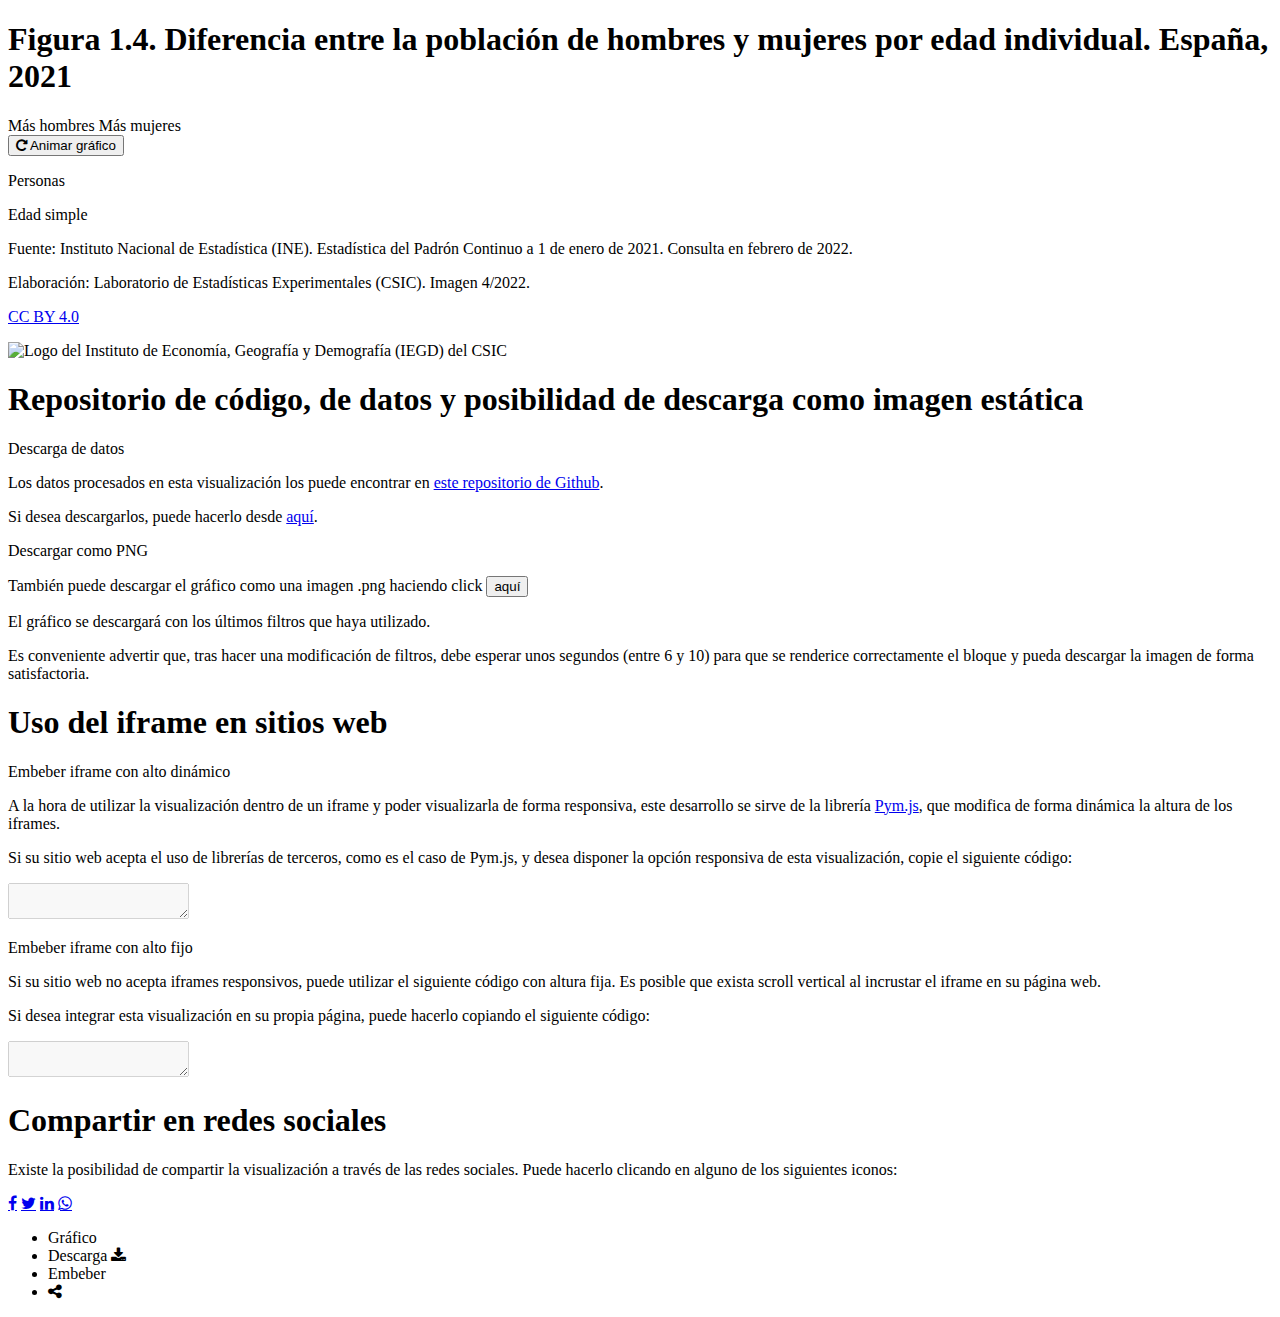
==== commit 4532056d: "Cambio en título" ====
--- a/docs/index.html
+++ b/docs/index.html
@@ -1 +1 @@
-<!DOCTYPE html><html lang=en><head><meta charset=UTF-8><meta name=viewport content="width=device-width,initial-scale=1,maximum-scale=1"><title>Informe 2022: El perfil de las personas mayores en España</title><meta name=mrf-extractable content=false><meta property=og:image content=""><meta property=og:title content="Informe 2022: El perfil de las personas mayores en España"><meta property=og:description content="Informe 2022: El perfil de las personas mayores en España"><meta property=og:image content=https://raw.githubusercontent.com/CarlosMunozDiazCSIC/informe_perfil_mayores_2022_demografia_1_4/main/pre/iegd_logo.png><link rel=stylesheet href=https://cdnjs.cloudflare.com/ajax/libs/font-awesome/4.7.0/css/font-awesome.min.css><link href="https://fonts.googleapis.com/css2?family=Montserrat:ital,wght@0,100;0,300;0,400;0,500;0,600;0,700;1,300;1,400;1,500;1,600;1,700&display=swap" rel=stylesheet><link href=main.0bd0bcd4acb2b0ab6783.css rel=stylesheet></head><body><div class=container><div class=main><section class="content b-chart active" id=chartBlock><div class=b-title><h1 class=title>Figura 1.4. Diferencia entre la población de hombres y mujeres por edad. España, 2021</h1><h2 class=subtitle></h2></div><div class=chart__logics><div class=chart__legend><span class="chart__legend--item primary_1">Más hombres</span> <span class="chart__legend--item comp_1">Más mujeres</span></div><div class=chart__animate id=replay><button class="btn btn__animate"><i class="fa fa--share fa-repeat" aria-hidden=true></i> <span>Animar gráfico</span></button></div></div><div class=chart__viz><div class=chart--y_text><p class=text__yaxis>Personas</p></div><div class=chart--viz id=chart></div><p class=text__xaxis id=texto-reactivo>Edad simple</p></div><div class=chart__footer><div class=chart__source><div class=chart__source--info><p class=chart__source--data><span>Fuente: </span>Instituto Nacional de Estadística (INE). Estadística del Padrón Continuo a 1 de enero de 2021. Consulta en febrero de 2022.</p><p class=chart__source--elab><span>Elaboración: </span>Laboratorio de Estadísticas Experimentales (CSIC). Imagen 4/2022.</p></div><p class=chart__source--copyright><a class=link href=https://creativecommons.org/licenses/by/4.0/deed.en_US target=_blank>CC BY 4.0</a></p></div></div><div class=logo><img src=https://raw.githubusercontent.com/CarlosMunozDiazCSIC/informe_perfil_mayores_2022_demografia_1_4/main/pre/iegd_logo.png alt="Logo del Instituto de Economía, Geografía y Demografía (IEGD) del CSIC" width=100% height=100%></div></section><section class="content b-data"><div class=b-title><h1 class=title>Repositorio de código, de datos y posibilidad de descarga como imagen estática</h1></div><p class=text__header>Descarga de datos</p><p class=text__paragraph>Los datos procesados en esta visualización los puede encontrar en <a class=link href=https://github.com/CarlosMunozDiazCSIC/informe_perfil_mayores_2022_demografia_1_4 target=_blank>este repositorio de Github</a>.</p><p class=text__paragraph>Si desea descargarlos, puede hacerlo desde <a class=link href=https://raw.githubusercontent.com/CarlosMunozDiazCSIC/informe_perfil_mayores_2022_demografia_1_4/main/data/diferencias_hombres_mujeres_2021.csv target=_blank>aquí</a>.</p><p class=text__header>Descargar como PNG</p><p class=text__paragraph>También puede descargar el gráfico como una imagen .png haciendo click <button class=btn_share id=pngImage>aquí</button></p><p class=text__paragraph>El gráfico se descargará con los últimos filtros que haya utilizado.</p><p class=text__paragraph>Es conveniente advertir que, tras hacer una modificación de filtros, debe esperar unos segundos (entre 6 y 10) para que se renderice correctamente el bloque y pueda descargar la imagen de forma satisfactoria.</p></section><section class="content b-iframes"><div class=b-title><h1 class=title>Uso del iframe en sitios web</h1></div><p class=text__header>Embeber iframe con alto dinámico</p><p class=text__paragraph>A la hora de utilizar la visualización dentro de un iframe y poder visualizarla de forma responsiva, este desarrollo se sirve de la librería <a class=link href=http://blog.apps.npr.org/pym.js/ target=_blank>Pym.js</a>, que modifica de forma dinámica la altura de los iframes.</p><p class=text__paragraph>Si su sitio web acepta el uso de librerías de terceros, como es el caso de Pym.js, y desea disponer la opción responsiva de esta visualización, copie el siguiente código:</p><textarea class=text__iframe disabled="" id=iframe-responsive></textarea><p class=text__header>Embeber iframe con alto fijo</p><p class=text__paragraph>Si su sitio web no acepta iframes responsivos, puede utilizar el siguiente código con altura fija. Es posible que exista scroll vertical al incrustar el iframe en su página web.</p><p class=text__paragraph>Si desea integrar esta visualización en su propia página, puede hacerlo copiando el siguiente código:</p><textarea class=text__iframe disabled="" id=iframe-fixed></textarea></section><section class="content b-rrss"><div class=b-title><h1 class=title>Compartir en redes sociales</h1></div><p class=text__paragraph>Existe la posibilidad de compartir la visualización a través de las redes sociales. Puede hacerlo clicando en alguno de los siguientes iconos:</p><div class=rrss><a href=# class="fa fa-facebook" id=shareFB target=_blank></a> <a href=# class="fa fa-twitter" id=shareTW target=_blank></a> <a href=# class="fa fa-linkedin" id=shareLK target=_blank></a> <a href=# class="fa fa-whatsapp" id=shareWA target=_blank></a></div></section></div><nav class=tabs><ul class=l-tabs><li class="tab active" data-target=b-chart>Gráfico</li><li class=tab data-target=b-data>Descarga&nbsp;<i class="fa fa--share fa-download"></i></li><li class=tab data-target=b-iframes>Embeber</li><li class="tab tab--rrss" data-target=b-rrss><i class="fa fa--share fa-share-alt"></i></li></ul></nav><div class=chart__tooltip id=tooltip></div></div><script src=https://pym.nprapps.org/pym.v1.min.js></script><script>const pymChild=new pym.Child;let isChartActive=!1</script><script src=main.d97ab653d9d854e424ac.js></script></body></html>+<!DOCTYPE html><html lang=en><head><meta charset=UTF-8><meta name=viewport content="width=device-width,initial-scale=1,maximum-scale=1"><title>Informe 2022: El perfil de las personas mayores en España</title><meta name=mrf-extractable content=false><meta property=og:image content=""><meta property=og:title content="Informe 2022: El perfil de las personas mayores en España"><meta property=og:description content="Informe 2022: El perfil de las personas mayores en España"><meta property=og:image content=https://raw.githubusercontent.com/CarlosMunozDiazCSIC/informe_perfil_mayores_2022_demografia_1_4/main/pre/iegd_logo.png><link rel=stylesheet href=https://cdnjs.cloudflare.com/ajax/libs/font-awesome/4.7.0/css/font-awesome.min.css><link href="https://fonts.googleapis.com/css2?family=Montserrat:ital,wght@0,100;0,300;0,400;0,500;0,600;0,700;1,300;1,400;1,500;1,600;1,700&display=swap" rel=stylesheet><link href=main.0bd0bcd4acb2b0ab6783.css rel=stylesheet></head><body><div class=container><div class=main><section class="content b-chart active" id=chartBlock><div class=b-title><h1 class=title>Figura 1.4. Diferencia entre la población de hombres y mujeres por edad individual. España, 2021</h1><h2 class=subtitle></h2></div><div class=chart__logics><div class=chart__legend><span class="chart__legend--item primary_1">Más hombres</span> <span class="chart__legend--item comp_1">Más mujeres</span></div><div class=chart__animate id=replay><button class="btn btn__animate"><i class="fa fa--share fa-repeat" aria-hidden=true></i> <span>Animar gráfico</span></button></div></div><div class=chart__viz><div class=chart--y_text><p class=text__yaxis>Personas</p></div><div class=chart--viz id=chart></div><p class=text__xaxis id=texto-reactivo>Edad simple</p></div><div class=chart__footer><div class=chart__source><div class=chart__source--info><p class=chart__source--data><span>Fuente: </span>Instituto Nacional de Estadística (INE). Estadística del Padrón Continuo a 1 de enero de 2021. Consulta en febrero de 2022.</p><p class=chart__source--elab><span>Elaboración: </span>Laboratorio de Estadísticas Experimentales (CSIC). Imagen 4/2022.</p></div><p class=chart__source--copyright><a class=link href=https://creativecommons.org/licenses/by/4.0/deed.en_US target=_blank>CC BY 4.0</a></p></div></div><div class=logo><img src=https://raw.githubusercontent.com/CarlosMunozDiazCSIC/informe_perfil_mayores_2022_demografia_1_4/main/pre/iegd_logo.png alt="Logo del Instituto de Economía, Geografía y Demografía (IEGD) del CSIC" width=100% height=100%></div></section><section class="content b-data"><div class=b-title><h1 class=title>Repositorio de código, de datos y posibilidad de descarga como imagen estática</h1></div><p class=text__header>Descarga de datos</p><p class=text__paragraph>Los datos procesados en esta visualización los puede encontrar en <a class=link href=https://github.com/CarlosMunozDiazCSIC/informe_perfil_mayores_2022_demografia_1_4 target=_blank>este repositorio de Github</a>.</p><p class=text__paragraph>Si desea descargarlos, puede hacerlo desde <a class=link href=https://raw.githubusercontent.com/CarlosMunozDiazCSIC/informe_perfil_mayores_2022_demografia_1_4/main/data/diferencias_hombres_mujeres_2021.csv target=_blank>aquí</a>.</p><p class=text__header>Descargar como PNG</p><p class=text__paragraph>También puede descargar el gráfico como una imagen .png haciendo click <button class=btn_share id=pngImage>aquí</button></p><p class=text__paragraph>El gráfico se descargará con los últimos filtros que haya utilizado.</p><p class=text__paragraph>Es conveniente advertir que, tras hacer una modificación de filtros, debe esperar unos segundos (entre 6 y 10) para que se renderice correctamente el bloque y pueda descargar la imagen de forma satisfactoria.</p></section><section class="content b-iframes"><div class=b-title><h1 class=title>Uso del iframe en sitios web</h1></div><p class=text__header>Embeber iframe con alto dinámico</p><p class=text__paragraph>A la hora de utilizar la visualización dentro de un iframe y poder visualizarla de forma responsiva, este desarrollo se sirve de la librería <a class=link href=http://blog.apps.npr.org/pym.js/ target=_blank>Pym.js</a>, que modifica de forma dinámica la altura de los iframes.</p><p class=text__paragraph>Si su sitio web acepta el uso de librerías de terceros, como es el caso de Pym.js, y desea disponer la opción responsiva de esta visualización, copie el siguiente código:</p><textarea class=text__iframe disabled="" id=iframe-responsive></textarea><p class=text__header>Embeber iframe con alto fijo</p><p class=text__paragraph>Si su sitio web no acepta iframes responsivos, puede utilizar el siguiente código con altura fija. Es posible que exista scroll vertical al incrustar el iframe en su página web.</p><p class=text__paragraph>Si desea integrar esta visualización en su propia página, puede hacerlo copiando el siguiente código:</p><textarea class=text__iframe disabled="" id=iframe-fixed></textarea></section><section class="content b-rrss"><div class=b-title><h1 class=title>Compartir en redes sociales</h1></div><p class=text__paragraph>Existe la posibilidad de compartir la visualización a través de las redes sociales. Puede hacerlo clicando en alguno de los siguientes iconos:</p><div class=rrss><a href=# class="fa fa-facebook" id=shareFB target=_blank></a> <a href=# class="fa fa-twitter" id=shareTW target=_blank></a> <a href=# class="fa fa-linkedin" id=shareLK target=_blank></a> <a href=# class="fa fa-whatsapp" id=shareWA target=_blank></a></div></section></div><nav class=tabs><ul class=l-tabs><li class="tab active" data-target=b-chart>Gráfico</li><li class=tab data-target=b-data>Descarga&nbsp;<i class="fa fa--share fa-download"></i></li><li class=tab data-target=b-iframes>Embeber</li><li class="tab tab--rrss" data-target=b-rrss><i class="fa fa--share fa-share-alt"></i></li></ul></nav><div class=chart__tooltip id=tooltip></div></div><script src=https://pym.nprapps.org/pym.v1.min.js></script><script>const pymChild=new pym.Child;let isChartActive=!1</script><script src=main.d97ab653d9d854e424ac.js></script></body></html>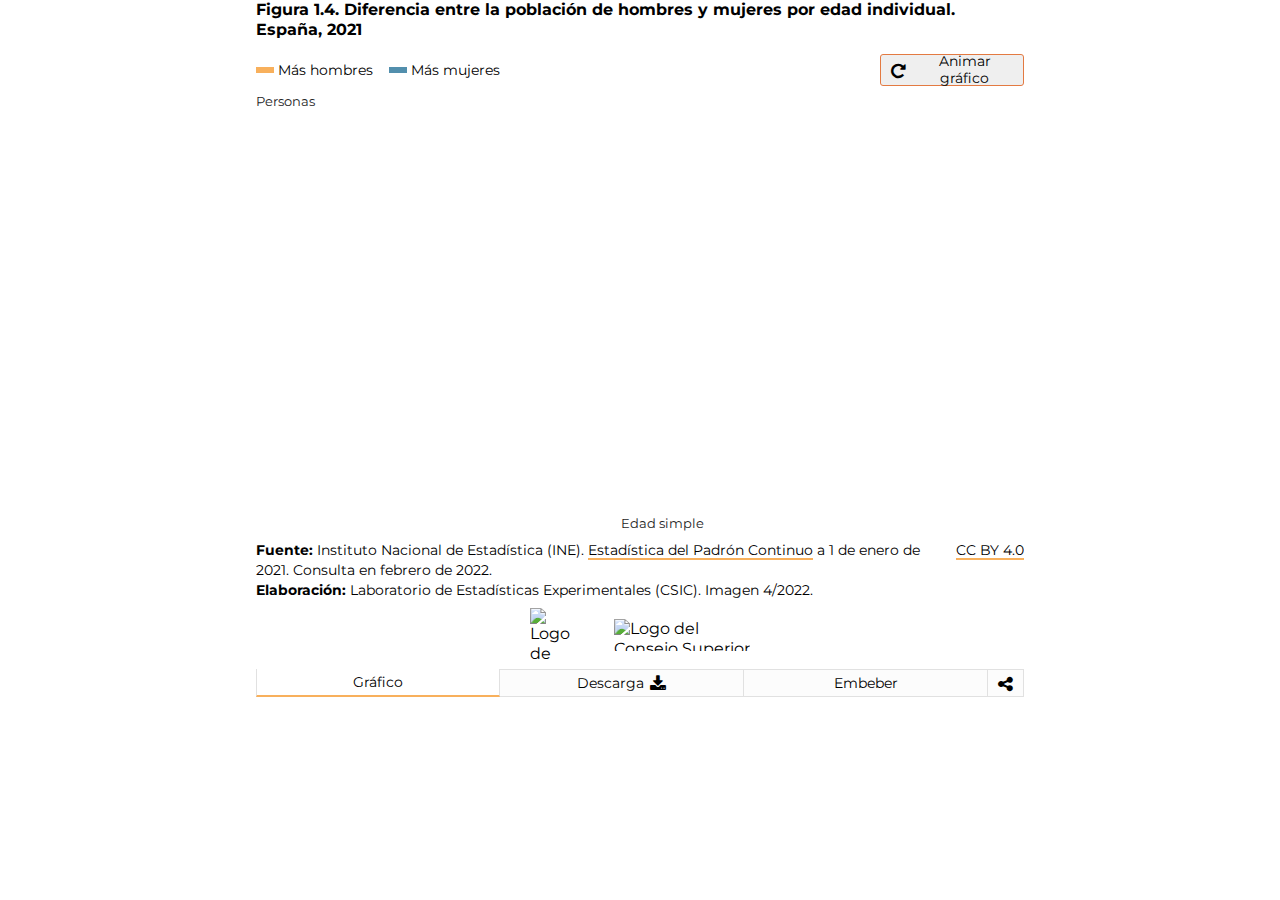
==== commit c53c1375: "Datos y logos" ====
--- a/docs/index.html
+++ b/docs/index.html
@@ -1 +1 @@
-<!DOCTYPE html><html lang=en><head><meta charset=UTF-8><meta name=viewport content="width=device-width,initial-scale=1,maximum-scale=1"><title>Informe 2022: El perfil de las personas mayores en España</title><meta name=mrf-extractable content=false><meta property=og:image content=""><meta property=og:title content="Informe 2022: El perfil de las personas mayores en España"><meta property=og:description content="Informe 2022: El perfil de las personas mayores en España"><meta property=og:image content=https://raw.githubusercontent.com/CarlosMunozDiazCSIC/informe_perfil_mayores_2022_demografia_1_4/main/pre/iegd_logo.png><link rel=stylesheet href=https://cdnjs.cloudflare.com/ajax/libs/font-awesome/4.7.0/css/font-awesome.min.css><link href="https://fonts.googleapis.com/css2?family=Montserrat:ital,wght@0,100;0,300;0,400;0,500;0,600;0,700;1,300;1,400;1,500;1,600;1,700&display=swap" rel=stylesheet><link href=main.0bd0bcd4acb2b0ab6783.css rel=stylesheet></head><body><div class=container><div class=main><section class="content b-chart active" id=chartBlock><div class=b-title><h1 class=title>Figura 1.4. Diferencia entre la población de hombres y mujeres por edad individual. España, 2021</h1><h2 class=subtitle></h2></div><div class=chart__logics><div class=chart__legend><span class="chart__legend--item primary_1">Más hombres</span> <span class="chart__legend--item comp_1">Más mujeres</span></div><div class=chart__animate id=replay><button class="btn btn__animate"><i class="fa fa--share fa-repeat" aria-hidden=true></i> <span>Animar gráfico</span></button></div></div><div class=chart__viz><div class=chart--y_text><p class=text__yaxis>Personas</p></div><div class=chart--viz id=chart></div><p class=text__xaxis id=texto-reactivo>Edad simple</p></div><div class=chart__footer><div class=chart__source><div class=chart__source--info><p class=chart__source--data><span>Fuente: </span>Instituto Nacional de Estadística (INE). Estadística del Padrón Continuo a 1 de enero de 2021. Consulta en febrero de 2022.</p><p class=chart__source--elab><span>Elaboración: </span>Laboratorio de Estadísticas Experimentales (CSIC). Imagen 4/2022.</p></div><p class=chart__source--copyright><a class=link href=https://creativecommons.org/licenses/by/4.0/deed.en_US target=_blank>CC BY 4.0</a></p></div></div><div class=logo><img src=https://raw.githubusercontent.com/CarlosMunozDiazCSIC/informe_perfil_mayores_2022_demografia_1_4/main/pre/iegd_logo.png alt="Logo del Instituto de Economía, Geografía y Demografía (IEGD) del CSIC" width=100% height=100%></div></section><section class="content b-data"><div class=b-title><h1 class=title>Repositorio de código, de datos y posibilidad de descarga como imagen estática</h1></div><p class=text__header>Descarga de datos</p><p class=text__paragraph>Los datos procesados en esta visualización los puede encontrar en <a class=link href=https://github.com/CarlosMunozDiazCSIC/informe_perfil_mayores_2022_demografia_1_4 target=_blank>este repositorio de Github</a>.</p><p class=text__paragraph>Si desea descargarlos, puede hacerlo desde <a class=link href=https://raw.githubusercontent.com/CarlosMunozDiazCSIC/informe_perfil_mayores_2022_demografia_1_4/main/data/diferencias_hombres_mujeres_2021.csv target=_blank>aquí</a>.</p><p class=text__header>Descargar como PNG</p><p class=text__paragraph>También puede descargar el gráfico como una imagen .png haciendo click <button class=btn_share id=pngImage>aquí</button></p><p class=text__paragraph>El gráfico se descargará con los últimos filtros que haya utilizado.</p><p class=text__paragraph>Es conveniente advertir que, tras hacer una modificación de filtros, debe esperar unos segundos (entre 6 y 10) para que se renderice correctamente el bloque y pueda descargar la imagen de forma satisfactoria.</p></section><section class="content b-iframes"><div class=b-title><h1 class=title>Uso del iframe en sitios web</h1></div><p class=text__header>Embeber iframe con alto dinámico</p><p class=text__paragraph>A la hora de utilizar la visualización dentro de un iframe y poder visualizarla de forma responsiva, este desarrollo se sirve de la librería <a class=link href=http://blog.apps.npr.org/pym.js/ target=_blank>Pym.js</a>, que modifica de forma dinámica la altura de los iframes.</p><p class=text__paragraph>Si su sitio web acepta el uso de librerías de terceros, como es el caso de Pym.js, y desea disponer la opción responsiva de esta visualización, copie el siguiente código:</p><textarea class=text__iframe disabled="" id=iframe-responsive></textarea><p class=text__header>Embeber iframe con alto fijo</p><p class=text__paragraph>Si su sitio web no acepta iframes responsivos, puede utilizar el siguiente código con altura fija. Es posible que exista scroll vertical al incrustar el iframe en su página web.</p><p class=text__paragraph>Si desea integrar esta visualización en su propia página, puede hacerlo copiando el siguiente código:</p><textarea class=text__iframe disabled="" id=iframe-fixed></textarea></section><section class="content b-rrss"><div class=b-title><h1 class=title>Compartir en redes sociales</h1></div><p class=text__paragraph>Existe la posibilidad de compartir la visualización a través de las redes sociales. Puede hacerlo clicando en alguno de los siguientes iconos:</p><div class=rrss><a href=# class="fa fa-facebook" id=shareFB target=_blank></a> <a href=# class="fa fa-twitter" id=shareTW target=_blank></a> <a href=# class="fa fa-linkedin" id=shareLK target=_blank></a> <a href=# class="fa fa-whatsapp" id=shareWA target=_blank></a></div></section></div><nav class=tabs><ul class=l-tabs><li class="tab active" data-target=b-chart>Gráfico</li><li class=tab data-target=b-data>Descarga&nbsp;<i class="fa fa--share fa-download"></i></li><li class=tab data-target=b-iframes>Embeber</li><li class="tab tab--rrss" data-target=b-rrss><i class="fa fa--share fa-share-alt"></i></li></ul></nav><div class=chart__tooltip id=tooltip></div></div><script src=https://pym.nprapps.org/pym.v1.min.js></script><script>const pymChild=new pym.Child;let isChartActive=!1</script><script src=main.d97ab653d9d854e424ac.js></script></body></html>+<!DOCTYPE html><html lang=en><head><meta charset=UTF-8><meta name=viewport content="width=device-width,initial-scale=1,maximum-scale=1"><title>Informe 2022: El perfil de las personas mayores en España</title><meta name=mrf-extractable content=false><meta property=og:image content=""><meta property=og:title content="Informe 2022: El perfil de las personas mayores en España"><meta property=og:description content="Informe 2022: El perfil de las personas mayores en España"><meta property=og:image content=https://raw.githubusercontent.com/CarlosMunozDiazCSIC/informe_perfil_mayores_2022_demografia_1_4/main/pre/iegd_logo.png><link rel=stylesheet href=https://cdnjs.cloudflare.com/ajax/libs/font-awesome/4.7.0/css/font-awesome.min.css><link href="https://fonts.googleapis.com/css2?family=Montserrat:ital,wght@0,100;0,300;0,400;0,500;0,600;0,700;1,300;1,400;1,500;1,600;1,700&display=swap" rel=stylesheet><link href=main.653d82c4b3e67ea757a1.css rel=stylesheet></head><body><div class=container><div class=main><section class="content b-chart active" id=chartBlock><div class=b-title><h1 class=title>Figura 1.4. Diferencia entre la población de hombres y mujeres por edad individual. España, 2021</h1><h2 class=subtitle></h2></div><div class=chart__logics><div class=chart__legend><span class="chart__legend--item primary_1">Más hombres</span> <span class="chart__legend--item comp_1">Más mujeres</span></div><div class=chart__animate id=replay><button class="btn btn__animate"><i class="fa fa--share fa-repeat" aria-hidden=true></i> <span>Animar gráfico</span></button></div></div><div class=chart__viz><div class=chart--y_text><p class=text__yaxis>Personas</p></div><div class=chart--viz id=chart></div><p class=text__xaxis id=texto-reactivo>Edad simple</p></div><div class=chart__footer><div class=chart__source><div class=chart__source--info><p class=chart__source--data><span>Fuente: </span>Instituto Nacional de Estadística (INE). <a class=link href="https://www.ine.es/jaxiT3/Tabla.htm?t=31304" target=_blank>Estadística del Padrón Continuo</a> a 1 de enero de 2021. Consulta en febrero de 2022.</p><p class=chart__source--elab><span>Elaboración: </span>Laboratorio de Estadísticas Experimentales (CSIC). Imagen 4/2022.</p></div><p class=chart__source--copyright><a class=link href=https://creativecommons.org/licenses/by/4.0/deed.en_US target=_blank>CC BY 4.0</a></p></div></div><div class=chart__logos><img class=logo_enr src=https://raw.githubusercontent.com/CarlosMunozDiazCSIC/informe_perfil_mayores_2022_demografia_1_4/main/pre/nuevo_logo_enr.jpg alt="Logo de Envejecimiento en Red" width=100% height=100%> <img class=logo_csic src=https://raw.githubusercontent.com/CarlosMunozDiazCSIC/informe_perfil_mayores_2022_demografia_1_4/main/pre/logotipo_csic.png alt="Logo del Consejo Superior de Investigaciones Científicas" width=100% height=100%></div></section><section class="content b-data"><div class=b-title><h1 class=title>Repositorio de código, de datos y posibilidad de descarga como imagen estática</h1></div><p class=text__header>Descarga de datos</p><p class=text__paragraph>Los datos procesados en esta visualización los puede encontrar en <a class=link href=https://github.com/CarlosMunozDiazCSIC/informe_perfil_mayores_2022_demografia_1_4 target=_blank>este repositorio de Github</a>.</p><p class=text__paragraph>Si desea descargarlos, puede hacerlo desde <a class=link href=https://raw.githubusercontent.com/CarlosMunozDiazCSIC/informe_perfil_mayores_2022_demografia_1_4/main/data/diferencias_hombres_mujeres_2021.csv target=_blank>aquí</a>.</p><p class=text__header>Descargar como PNG</p><p class=text__paragraph>También puede descargar el gráfico como una imagen .png haciendo click <button class=btn_share id=pngImage>aquí</button></p><p class=text__paragraph>El gráfico se descargará con los últimos filtros que haya utilizado.</p><p class=text__paragraph>Es conveniente advertir que, tras hacer una modificación de filtros, debe esperar unos segundos (entre 6 y 10) para que se renderice correctamente el bloque y pueda descargar la imagen de forma satisfactoria.</p></section><section class="content b-iframes"><div class=b-title><h1 class=title>Uso del iframe en sitios web</h1></div><p class=text__header>Embeber iframe con alto dinámico</p><p class=text__paragraph>A la hora de utilizar la visualización dentro de un iframe y poder visualizarla de forma responsiva, este desarrollo se sirve de la librería <a class=link href=http://blog.apps.npr.org/pym.js/ target=_blank>Pym.js</a>, que modifica de forma dinámica la altura de los iframes.</p><p class=text__paragraph>Si su sitio web acepta el uso de librerías de terceros, como es el caso de Pym.js, y desea disponer la opción responsiva de esta visualización, copie el siguiente código:</p><textarea class=text__iframe disabled="" id=iframe-responsive></textarea><p class=text__header>Embeber iframe con alto fijo</p><p class=text__paragraph>Si su sitio web no acepta iframes responsivos, puede utilizar el siguiente código con altura fija. Es posible que exista scroll vertical al incrustar el iframe en su página web.</p><p class=text__paragraph>Si desea integrar esta visualización en su propia página, puede hacerlo copiando el siguiente código:</p><textarea class=text__iframe disabled="" id=iframe-fixed></textarea></section><section class="content b-rrss"><div class=b-title><h1 class=title>Compartir en redes sociales</h1></div><p class=text__paragraph>Existe la posibilidad de compartir la visualización a través de las redes sociales. Puede hacerlo clicando en alguno de los siguientes iconos:</p><div class=rrss><a href=# class="fa fa-facebook" id=shareFB target=_blank></a> <a href=# class="fa fa-twitter" id=shareTW target=_blank></a> <a href=# class="fa fa-linkedin" id=shareLK target=_blank></a> <a href=# class="fa fa-whatsapp" id=shareWA target=_blank></a></div></section></div><nav class=tabs><ul class=l-tabs><li class="tab active" data-target=b-chart>Gráfico</li><li class=tab data-target=b-data>Descarga&nbsp;<i class="fa fa--share fa-download"></i></li><li class=tab data-target=b-iframes>Embeber</li><li class="tab tab--rrss" data-target=b-rrss><i class="fa fa--share fa-share-alt"></i></li></ul></nav><div class=chart__tooltip id=tooltip></div></div><script src=https://pym.nprapps.org/pym.v1.min.js></script><script>const pymChild=new pym.Child;let isChartActive=!1</script><script src=main.d97ab653d9d854e424ac.js></script></body></html>